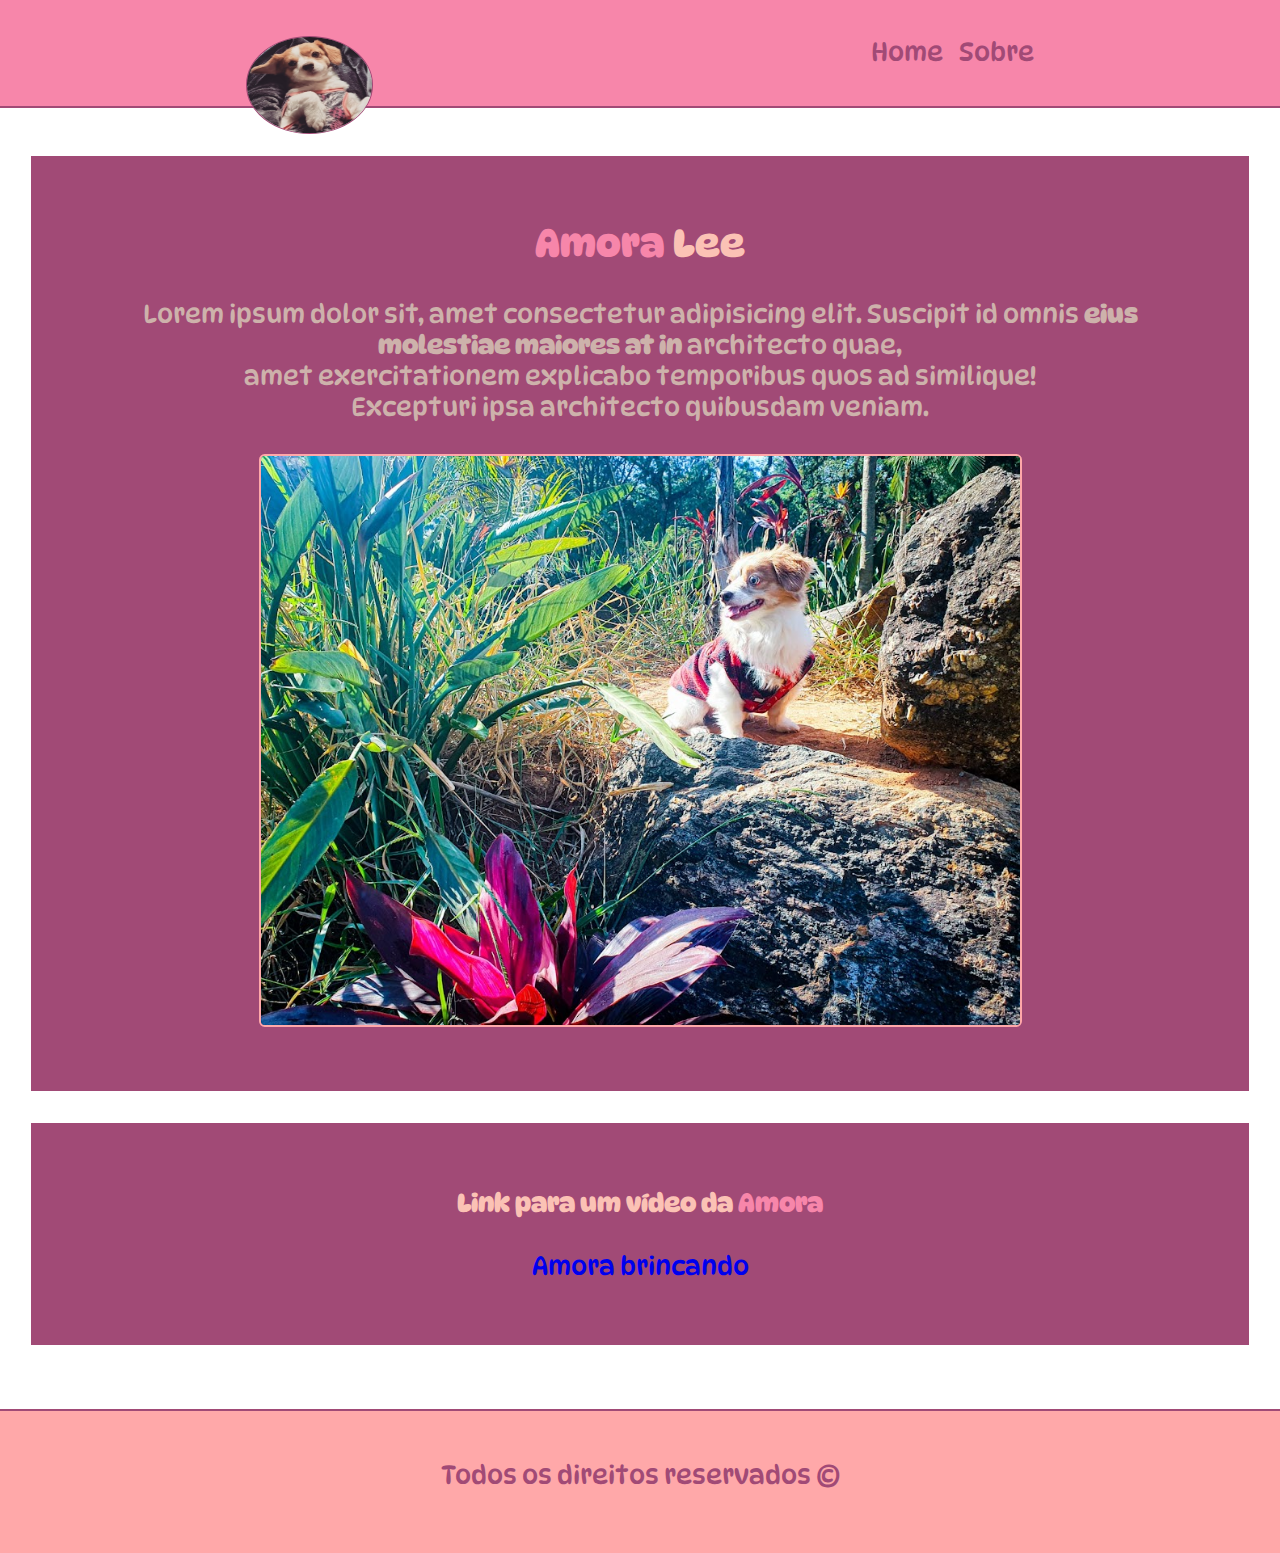
==== html-01/html/index.html @ 4ef54770 ":construction: Criado o style do html" ====
<!DOCTYPE html>
<html lang="pt-br">
<head>
  <meta charset="UTF-8">
  <meta http-equiv="X-UA-Compatible" content="IE=edge">
  <link href="https://fonts.googleapis.com/css2?family=DynaPuff:wght@400;700&display=swap" rel="stylesheet">
  <meta name="viewport" content="width=device-width, initial-scale=1.0">

  <link rel="preconnect" href="https://fonts.googleapis.com">
  <link rel="preconnect" href="https://fonts.gstatic.com" crossorigin>

  <link rel="stylesheet" href="../styles/global.css">
  <title>HTML-01</title>
</head>
<body>
  <header class="header">
    <img src="../assets/logo.jpg" class="logo">
    <nav>
      <ul>
        <li><a href="#"> Home </a></li>
        <li> <a href="./sobre.html">Sobre</a></li>
      </ul>
    </nav>
  </header>
  
  <main  class="main">
    <section class="text-home">
      <h2> <span> Amora</span> Lee</h2>

      <p>Lorem ipsum dolor sit, amet consectetur adipisicing elit. 
      Suscipit id omnis <strong>eius molestiae maiores at in</strong> architecto quae, <br>
      amet exercitationem explicabo temporibus quos ad similique! <br>
      Excepturi ipsa architecto quibusdam veniam.</p>
      
      <img src="../assets/amora.jpg" 
        alt="Uma cachorrinha de porte médio" width="70%"/>
    </section>

    <section id="section-video">
      <h4>Link para um vídeo da <span> Amora</span> </h4>

      <a href="https://photos.app.goo.gl/1Bq87DtvpSkKxuDo9"  target="_blank" >Amora brincando </a>
    </section>
  </main>


  <footer class="footer">
    <p>Todos os direitos reservados &copy;</p>
  </footer>
</body>
</html>
---- html-01/styles/global.css ----
* {
  padding: 0;
  margin: 0;
  box-sizing: border-box;
}

:root {
  --color-haze:#A14A76;
  --color-pink-cinza: #CDB2AB;
  --color-pink-400: #F786AA;
  --color-pink-200: #FFA8A9;
  --color-pink-100: #FBC2B5;
}

/*===COR NO SCROLL ====*/
::-webkit-scrollbar {
  background:var(--color-pink-400); 
  width: .7rem; 
}

::-webkit-scrollbar-thumb {
 background: var(--color-haze); 
 border-radius: .7rem;
}

html {
  scroll-behavior: smooth; /* Rolagem de leve na página */
}

body {
  color: var(--color-pink-cinza);
  
  font-size: 1.6rem;
  font-family: 'DynaPuff', cursive;
}

a {
  text-decoration: none;
}

/*HEADER*/

.header {
  background: var(--color-pink-400) ;
  height: 12vh;
  width: 100%;
  padding: 0.275rem ;
  margin-bottom: 1rem ;

  display: flex;
  justify-content: space-around;
  border-bottom: 2px solid var(--color-haze);

}

.header .logo {
  width: 10%;
  border-radius: 50%;
  border: 1px solid var(--color-haze);
  
  
  position: relative;
  top: 2rem;
}

.header nav ul {
  display: flex;
  margin: 2rem auto ;
}

.header nav ul li {
  list-style: none;
  margin-left: 1rem ;
}

.header nav ul li > a {
  color: var(--color-haze);

  transition: color 0.1s;
}

.header nav ul li > a:hover, a:hover {
  color: var(--color-pink-200);
}



.header nav ul li > a:active {
  color: var(--color-pink-200);
  font-weight: 700;
}

.header nav ul li a.current  {
  color: #CDB2AB;
}


/*MAIN*/

.main {
  max-width: 1250px;
  width: 100%;

  margin: 0 auto;
  padding: 2rem 1rem;
}

section {
  background: #A14A76;
  margin-bottom: 2rem;
  padding: 4rem;
}

.text-home img {
  display: flex;
  margin: 0 auto;
  border: 2px solid var(--color-pink-200);
  border-radius: .355rem;
}

section h2, h3, h4 {  
  color: var(--color-pink-100);
  text-align: center;
  margin-bottom: 2rem;
}

span {
  color: var(--color-pink-400);
}

p {
  text-align: center;
  margin-bottom: 2rem;
}

#section-video{
  text-align: center;
}

.galeria {
  display: flex;
  align-items: center;
  padding: 1rem 1rem;
}

.galeria img {
  width: 100%;
  border: 2px solid var(--color-pink-200);
  border-radius: .355rem;
}


/*footer*/

.footer {
  background-color: var(--color-pink-200);
  color: var(--color-haze);
  height: 9rem;
  text-align: center;
  padding: 3rem;

  border-top: 2px solid var(--color-haze);
}


@media(max-width: 760px) {
  .header .logo {
    width: 100px;
  }

  .header nav ul li {
    margin: 1.2rem;
  }

}
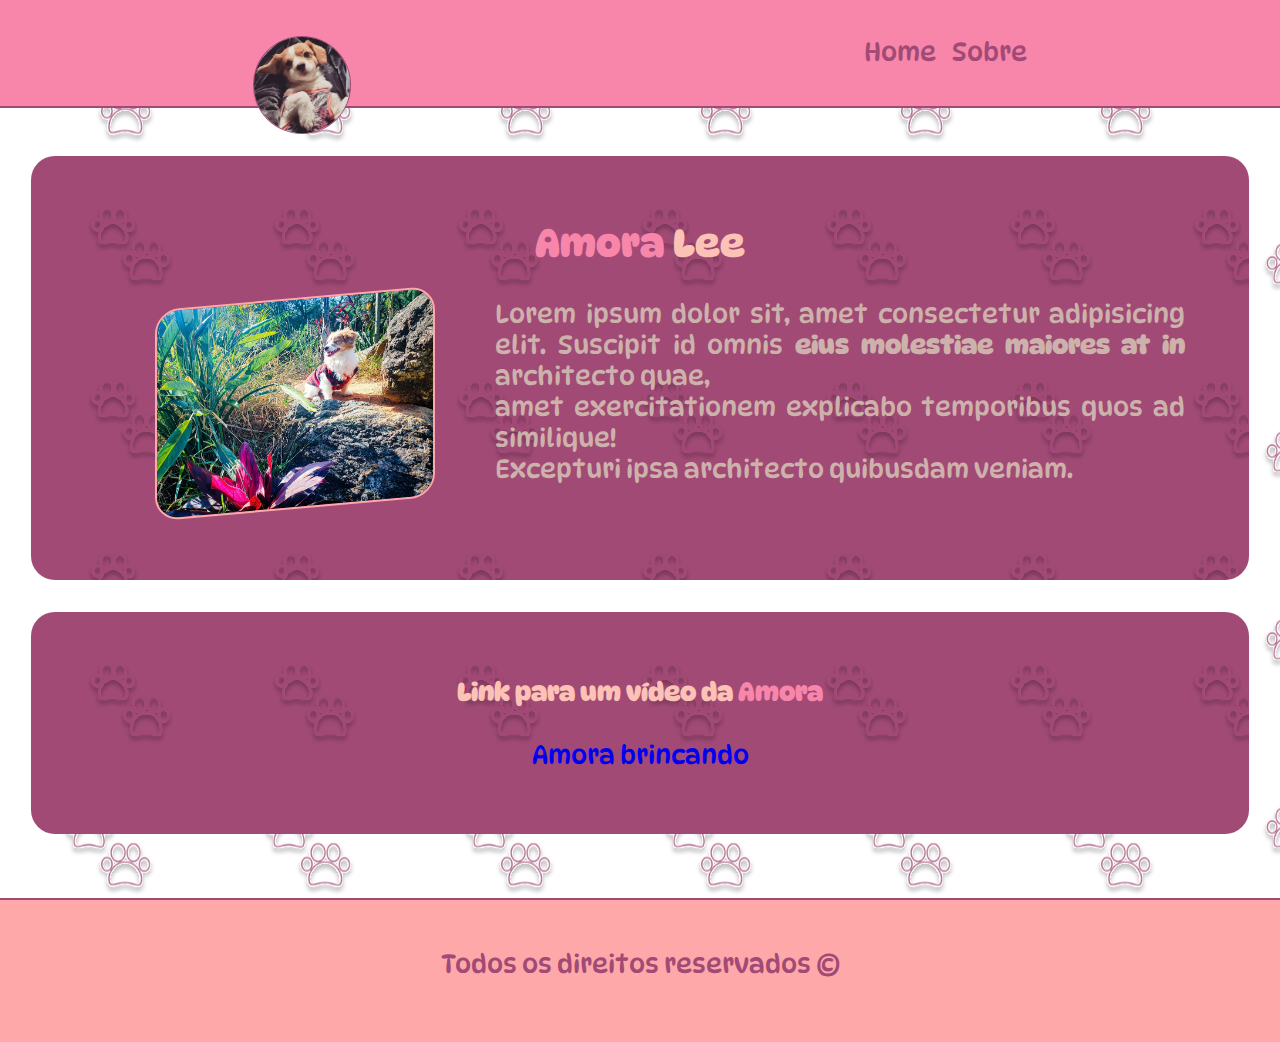
==== commit 4d37c9ac: ":construction: background novo" ====
--- a/html-01/html/index.html
+++ b/html-01/html/index.html
@@ -26,14 +26,15 @@
   <main  class="main">
     <section class="text-home">
       <h2> <span> Amora</span> Lee</h2>
-
-      <p>Lorem ipsum dolor sit, amet consectetur adipisicing elit. 
-      Suscipit id omnis <strong>eius molestiae maiores at in</strong> architecto quae, <br>
-      amet exercitationem explicabo temporibus quos ad similique! <br>
-      Excepturi ipsa architecto quibusdam veniam.</p>
-      
-      <img src="../assets/amora.jpg" 
-        alt="Uma cachorrinha de porte médio" width="70%"/>
+      <div class="home">
+        <img src="../assets/amora.jpg" 
+          alt="Uma cachorrinha de porte médio" width="70%"/>
+  
+        <p>Lorem ipsum dolor sit, amet consectetur adipisicing elit. 
+        Suscipit id omnis <strong>eius molestiae maiores at in</strong> architecto quae, <br>
+        amet exercitationem explicabo temporibus quos ad similique! <br>
+        Excepturi ipsa architecto quibusdam veniam.</p>
+      </div>
     </section>
 
     <section id="section-video">
--- a/html-01/styles/global.css
+++ b/html-01/styles/global.css
@@ -28,6 +28,9 @@
 }
 
 body {
+  /* background-image: url(../assets/patinhas.svg); */
+  background-image: url(../assets/pata.svg);
+  background-size: 200px;
   color: var(--color-pink-cinza);
   
   font-size: 1.6rem;
@@ -54,7 +57,7 @@
 }
 
 .header .logo {
-  width: 10%;
+  /* width: 100%; */
   border-radius: 50%;
   border: 1px solid var(--color-haze);
   
@@ -107,15 +110,26 @@
 
 section {
   background: #A14A76;
+  background-image: url(../assets/pata.svg);
   margin-bottom: 2rem;
   padding: 4rem;
+  border-radius: 1.5rem;
+}
+
+.home {
+  display: grid;
+  grid-template-columns: 400px 1fr;
+}
+
+.home p {
+  text-align:justify;
 }
 
 .text-home img {
-  display: flex;
   margin: 0 auto;
   border: 2px solid var(--color-pink-200);
-  border-radius: .355rem;
+  border-radius: 1.5rem;
+  transform: skewY(-5deg);
 }
 
 section h2, h3, h4 {  
@@ -146,7 +160,8 @@
 .galeria img {
   width: 100%;
   border: 2px solid var(--color-pink-200);
-  border-radius: .355rem;
+  border-radius: 1.5rem;
+
 }
 
 
@@ -159,17 +174,18 @@
   text-align: center;
   padding: 3rem;
 
-  border-top: 2px solid var(--color-haze);
+  border-top: 2px solid var(--color-haze); 
 }
 
 
 @media(max-width: 760px) {
-  .header .logo {
-    width: 100px;
+  .home {
+    grid-template-columns: 1fr;
   }
 
-  .header nav ul li {
-    margin: 1.2rem;
+  .home img {
+    margin-bottom: 2rem;
   }
+  
 
 }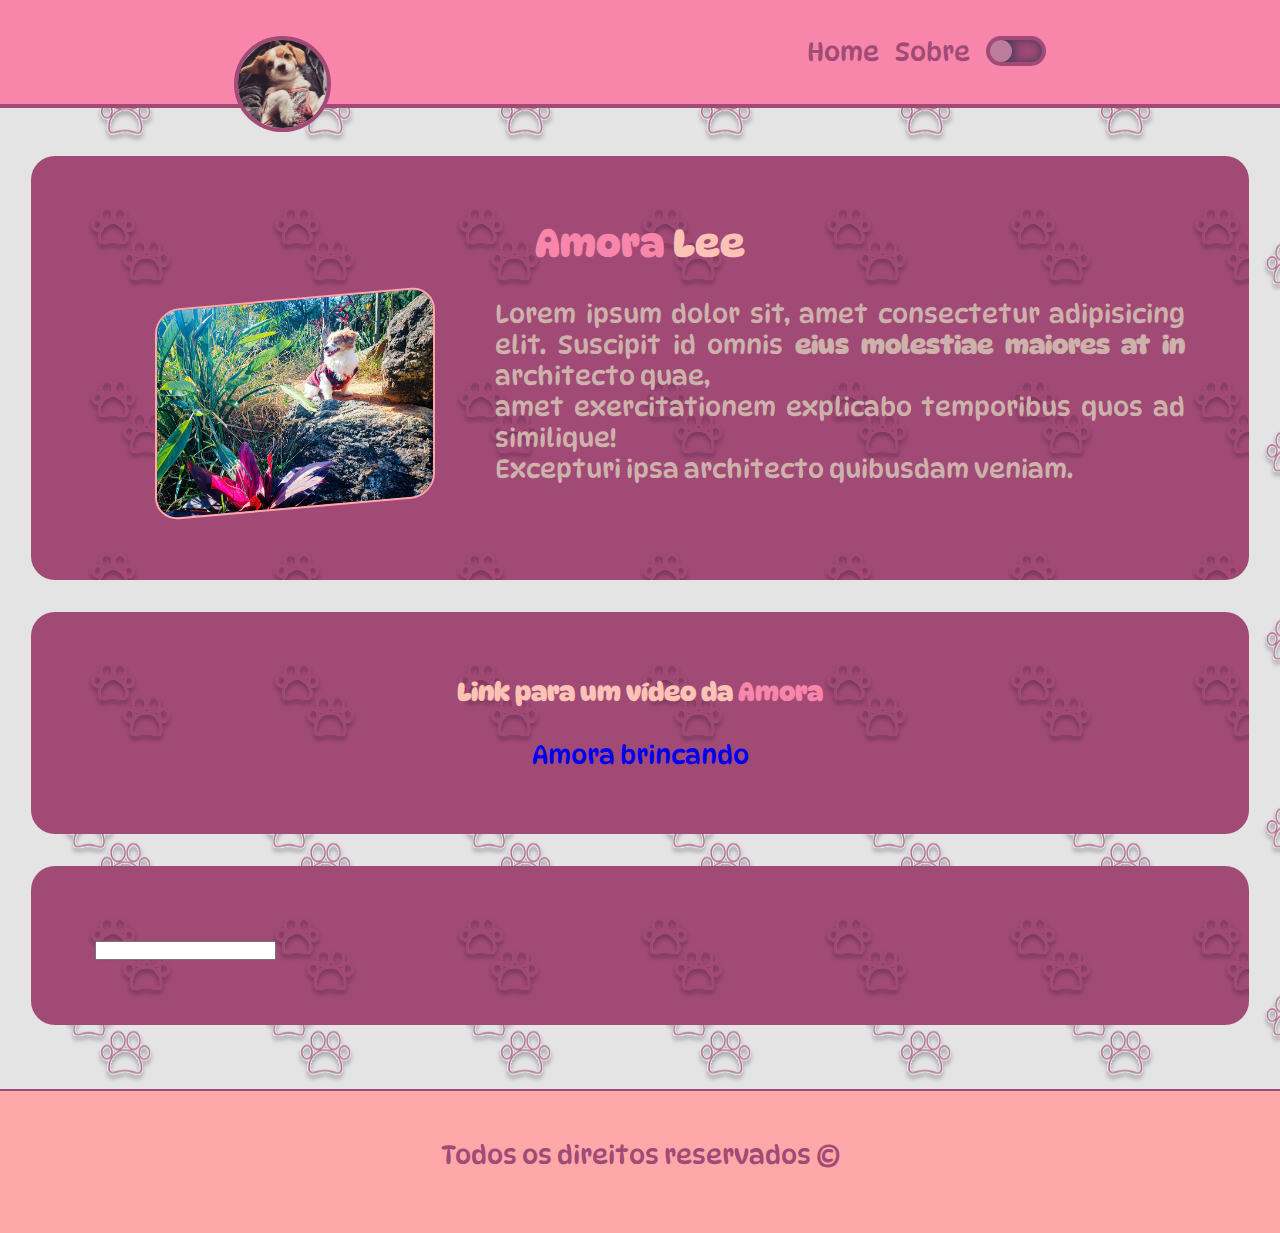
==== commit 3e7cc329: ":construction: Criado o js com theme" ====
--- a/html-01/html/index.html
+++ b/html-01/html/index.html
@@ -13,19 +13,26 @@
   <title>HTML-01</title>
 </head>
 <body>
+
   <header class="header">
     <img src="../assets/logo.jpg" class="logo">
     <nav>
       <ul>
         <li><a href="#"> Home </a></li>
         <li> <a href="./sobre.html">Sobre</a></li>
+        <li>  
+          <label class="switch">
+            <input id="theme" type="checkbox" class="checkbox" onclick="getTheme()">
+            <div class="slider"></div>
+          </label>
+        </li>
       </ul>
     </nav>
   </header>
   
   <main  class="main">
-    <section class="text-home">
-      <h2> <span> Amora</span> Lee</h2>
+    <section class="text-home section">
+      <h2><span> Amora</span> Lee</h2>
       <div class="home">
         <img src="../assets/amora.jpg" 
           alt="Uma cachorrinha de porte médio" width="70%"/>
@@ -37,10 +44,17 @@
       </div>
     </section>
 
-    <section id="section-video">
+    <section id="section-video" class="section">
       <h4>Link para um vídeo da <span> Amora</span> </h4>
+      <a href="https://photos.app.goo.gl/1Bq87DtvpSkKxuDo9"  target="_blank" >Amora brincando </a>
+    </section>
 
-      <a href="https://photos.app.goo.gl/1Bq87DtvpSkKxuDo9"  target="_blank" >Amora brincando </a>
+    <section>
+      <form action="">
+        <label for="">
+          <input type="text" name="nome">
+        </label>
+      </form>
     </section>
   </main>
 
@@ -48,5 +62,8 @@
   <footer class="footer">
     <p>Todos os direitos reservados &copy;</p>
   </footer>
+
+
+  <script src="../JS/main.js"></script>
 </body>
 </html>--- a/html-01/styles/global.css
+++ b/html-01/styles/global.css
@@ -10,6 +10,13 @@
   --color-pink-400: #F786AA;
   --color-pink-200: #FFA8A9;
   --color-pink-100: #FBC2B5;
+
+  /* dark  */
+
+  --color-dark-indepe: #3B3B58;
+  --color-dark-chinese: #7A5980;
+  --color-dark-purple: #7A5980;
+  --color-dark-mauve: #BC7C9C;
 }
 
 /*===COR NO SCROLL ====*/
@@ -23,18 +30,25 @@
  border-radius: .7rem;
 }
 
+
+
 html {
   scroll-behavior: smooth; /* Rolagem de leve na página */
 }
 
 body {
-  /* background-image: url(../assets/patinhas.svg); */
+  /* background-image: url(../assets/patinhas.svg); */ 
   background-image: url(../assets/pata.svg);
+  background-color: rgba(222, 222, 222, 0.811);
   background-size: 200px;
-  color: var(--color-pink-cinza);
-  
   font-size: 1.6rem;
   font-family: 'DynaPuff', cursive;
+  color: var(--color-pink-cinza);
+}
+
+.dark {
+  background-color: var(--color-dark-chinese);
+  color: var(--color-dark-mauve);
 }
 
 a {
@@ -44,7 +58,7 @@
 /*HEADER*/
 
 .header {
-  background: var(--color-pink-400) ;
+  background: var(--color-pink-400);
   height: 12vh;
   width: 100%;
   padding: 0.275rem ;
@@ -52,20 +66,28 @@
 
   display: flex;
   justify-content: space-around;
-  border-bottom: 2px solid var(--color-haze);
-
+  border-bottom: 4px solid var(--color-haze);
+}
+
+.headerDark {
+  background: var(--color-dark-indepe);
+  border-bottom: 4px solid var(--color-dark-mauve) ;
 }
 
 .header .logo {
   /* width: 100%; */
   border-radius: 50%;
-  border: 1px solid var(--color-haze);
+  border: 4px solid var(--color-haze);
   
   
   position: relative;
   top: 2rem;
 }
 
+.headerDark .logo {
+  border: 4px solid var(--color-dark-mauve);
+}
+
 .header nav ul {
   display: flex;
   margin: 2rem auto ;
@@ -82,19 +104,71 @@
   transition: color 0.1s;
 }
 
+.headerDark nav ul li > a {
+  color: var(--color-dark-mauve);
+}
+
 .header nav ul li > a:hover, a:hover {
   color: var(--color-pink-200);
 }
 
-
+.headerDark nav ul li > a:hover, a:hover {
+  color: var(--color-dark-chinese);
+}
 
 .header nav ul li > a:active {
   color: var(--color-pink-200);
   font-weight: 700;
 }
 
-.header nav ul li a.current  {
-  color: #CDB2AB;
+.headerDark nav ul li > a:active {
+  color: var(--color-dark-purple);
+}
+
+/* button  */
+
+/* From uiverse.io by @Galahhad */
+.checkbox {
+  display: none;
+}
+
+.slider {
+  width: 60px;
+  height: 30px;
+  background-color: var(--color-haze);
+  border-radius: 20px;
+  overflow: hidden;
+  display: flex;
+  align-items: center;
+  border: 4px solid transparent;
+  transition: .3s;
+  box-shadow: 0 0 10px 0 var(--color-dark-indepe) inset;
+  cursor: pointer;
+}
+
+.slider::before {
+  content: '';
+  display: block;
+  width: 100%;
+  height: 100%;
+  background-color: var(--color-dark-mauve);
+  transform: translateX(-30px);
+  border-radius: 20px;
+  transition: .3s;
+  box-shadow: 0 0 10px 3px var(--color-dark-indepe);
+}
+
+.checkbox:checked ~ .slider::before {
+  transform: translateX(30px);
+  box-shadow: 0 0 10px 3px var(--color-dark-purple);
+}
+
+.checkbox:checked ~ .slider {
+  background-color: var(--color-haze);
+}
+
+.checkbox:active ~ .slider::before {
+  transform: translate(0);
 }
 
 
@@ -109,11 +183,15 @@
 }
 
 section {
-  background: #A14A76;
+  background: var(--color-haze);
   background-image: url(../assets/pata.svg);
   margin-bottom: 2rem;
   padding: 4rem;
   border-radius: 1.5rem;
+}
+
+.dark  .section {
+  background-color: var(--color-dark-indepe);
 }
 
 .home {
@@ -165,6 +243,7 @@
 }
 
 
+
 /*footer*/
 
 .footer {
@@ -177,14 +256,18 @@
   border-top: 2px solid var(--color-haze); 
 }
 
-
-@media(max-width: 760px) {
+.dark .footer {
+  background-color: var(--color-dark-indepe);
+  color: var(--color-dark-chinese);
+}
+
+@media(max-width: 960px) {
   .home {
     grid-template-columns: 1fr;
   }
 
   .home img {
-    margin-bottom: 2rem;
+    margin-bottom: 2.6rem;
   }
   
 
